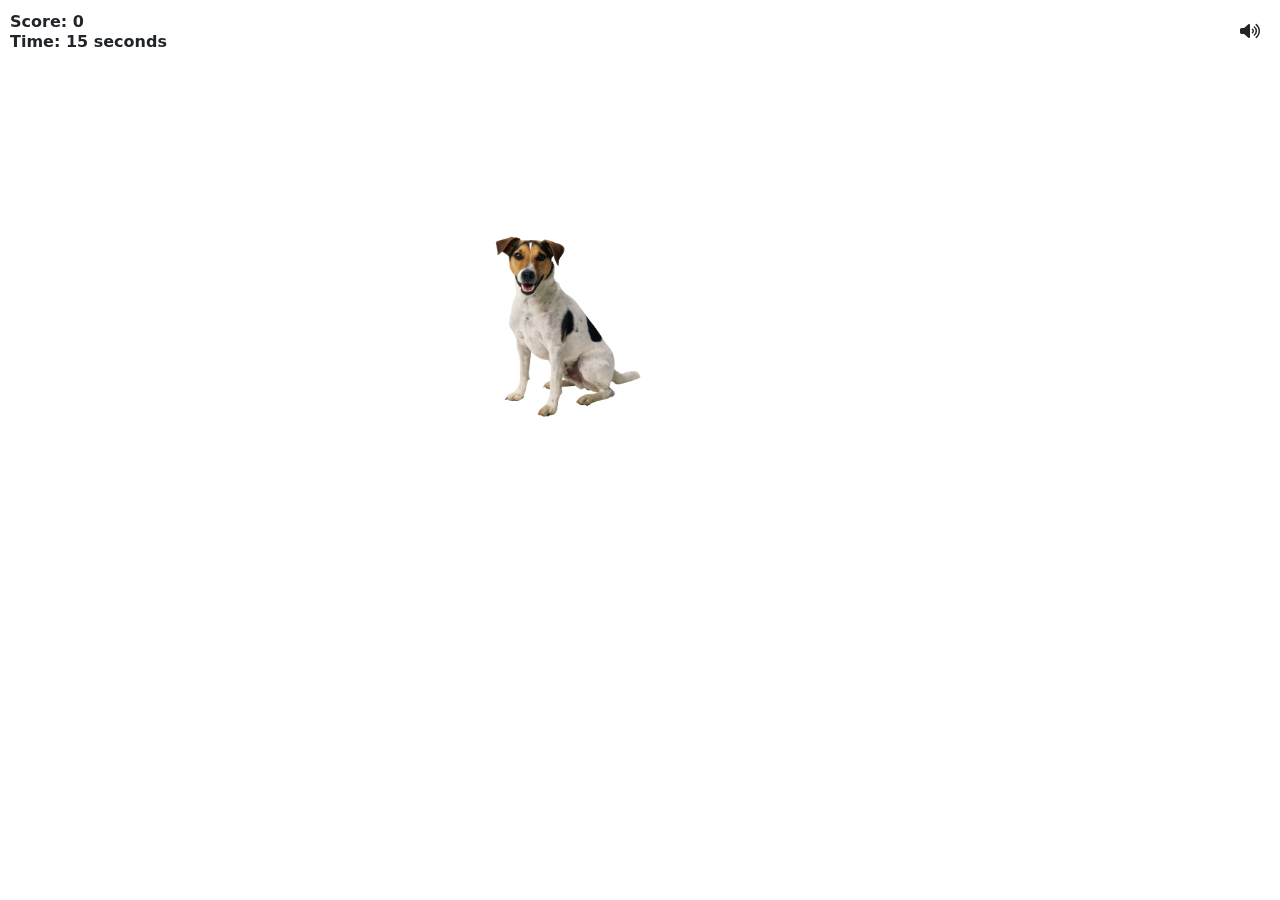
==== game.html @ c9e43b43 "sectionedOff" ====
<!DOCTYPE html>
<html lang="en">

<head>
    <meta charset="UTF-8">
    <meta name="viewport" content="width=device-width, initial-scale=1.0">
    <title>Sequential Random Buttons</title>
    <link href="https://cdn.jsdelivr.net/npm/bootstrap@5.3.0/dist/css/bootstrap.min.css" rel="stylesheet">
    <link rel="icon" type="image/x-icon" href="/Pictures/ExtraPictures/OscarFavicon.ico">
    <!-- Font Awesome -->
    <link href="https://cdnjs.cloudflare.com/ajax/libs/font-awesome/6.0.0-beta3/css/all.min.css" rel="stylesheet">
    <link rel="stylesheet" href="CSS/game.css">
</head>

<body>
    <div id="container" class="container-fluid">
        <img id="OscarImages" src="" class="OscarImages" alt="Oscar image">
        <div id="score">Score: 0</div>
        <div id="fail-message" class="pb-4">You failed, you need at least 7 points to claim your reward<br><button
                id="restart-button" class="btn btn-secondary mt-5">Restart</button></div>
        <button id="view-reward" class="btn btn-lg btn-success">View your reward</button>
    </div>
    
    <!-- Add cute music -->
    <audio id="cute-music" loop>
        <source src="cute_music.mp3" type="audio/mpeg">
        Your browser does not support the audio element.
    </audio>
    
    <div id="mute-toggle"><i class="fas fa-volume-up"></i></div>
    <div id="timer">Time: <span id="timer-countdown">15</span> seconds</div>
    

    <script src="JS/game.js"></script>
</body>

</html>
---- CSS/game.css ----
body {
    position: relative;
}

#container {
    position: relative;
    height: 90vh;
    width: 100%;
    /* Ensure the container takes full width */
}

.OscarImages {
    position: absolute;
    transition: top 0.5s, left 0.5s;
    /* Smooth transition for image movement */
    width: 150px;
    /* Adjust the width as needed */
    height: auto;
    /* Maintain aspect ratio */
}

#score {
    position: fixed;
    top: 10px;
    left: 10px;
    font-weight: bold;
}

#fail-message {
    position: absolute;
    top: 50%;
    left: 50%;
    transform: translate(-50%, -50%);
    font-size: 24px;
    font-weight: bold;
    text-align: center;
    color: red;
    display: none;
}

#view-reward {
    position: absolute;
    top: 50%;
    left: 50%;
    transform: translate(-50%, -50%);
    font-size: 24px;
    font-weight: bold;
    text-align: center;
    color: green;
    display: none;
}

#restart-button {
    position: absolute;
    top: 70%;
    left: 50%;
    transform: translateX(-50%);
    display: none;
}

#mute-toggle {
    position: fixed;
    top: 10px;
    right: 10px;
    z-index: 9999;
    background-color: rgba(255, 255, 255, 0.5);
    padding: 10px;
    border-radius: 50%;
    cursor: pointer;
}

#timer {
    position: fixed;
    top: 30px;
    left: 10px;
    font-weight: bold;
}
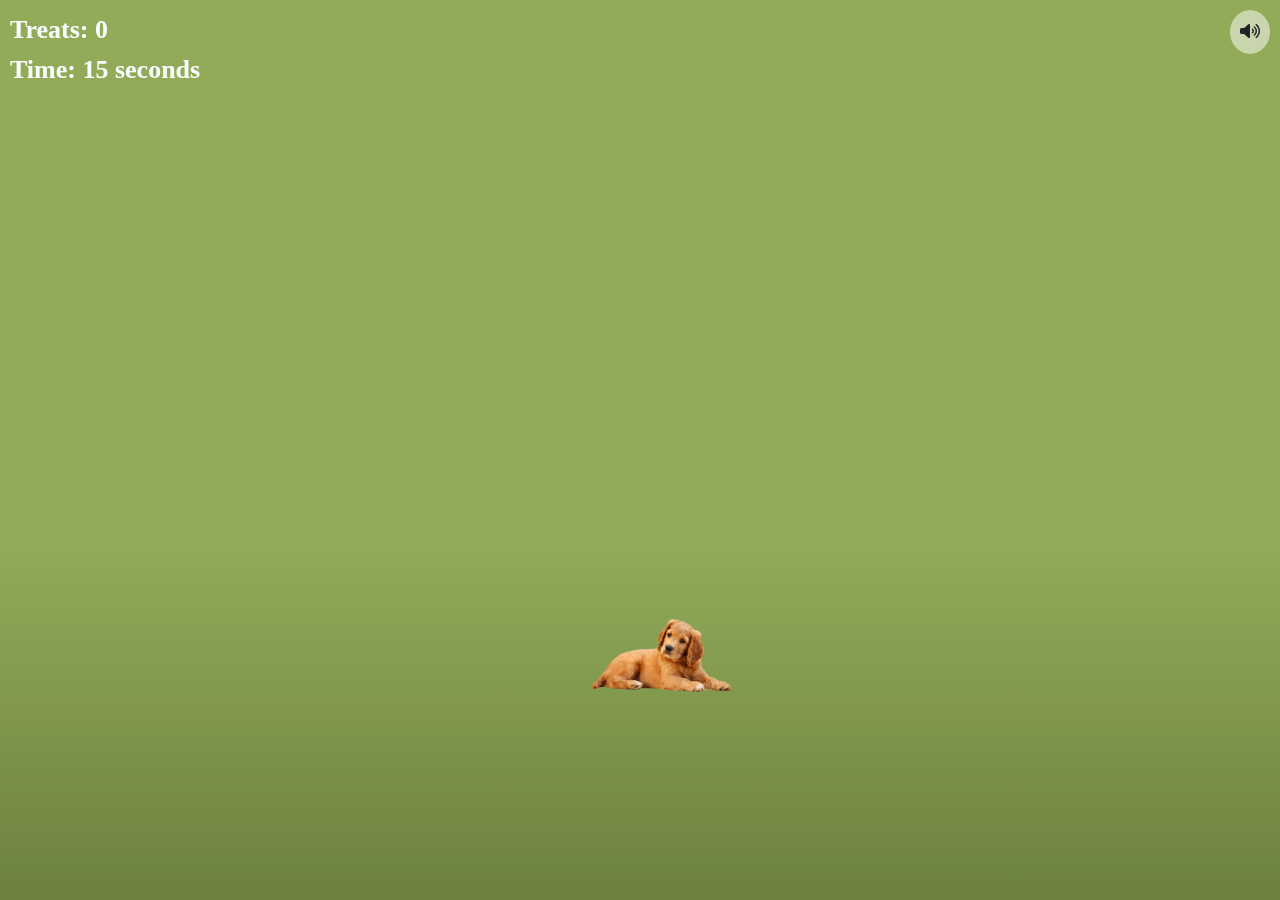
==== commit dded4b58: "nice" ====
--- a/game.html
+++ b/game.html
@@ -4,7 +4,7 @@
 <head>
     <meta charset="UTF-8">
     <meta name="viewport" content="width=device-width, initial-scale=1.0">
-    <title>Sequential Random Buttons</title>
+    <title>Tatiana's Birthday</title>
     <link href="https://cdn.jsdelivr.net/npm/bootstrap@5.3.0/dist/css/bootstrap.min.css" rel="stylesheet">
     <link rel="icon" type="image/x-icon" href="/Pictures/ExtraPictures/OscarFavicon.ico">
     <!-- Font Awesome -->
@@ -14,18 +14,15 @@
 
 <body>
     <div id="container" class="container-fluid">
-        <img id="OscarImages" src="" class="OscarImages" alt="Oscar image">
-        <div id="score">Score: 0</div>
-        <div id="fail-message" class="pb-4">You failed, you need at least 7 points to claim your reward<br><button
-                id="restart-button" class="btn btn-secondary mt-5">Restart</button></div>
-        <button id="view-reward" class="btn btn-lg btn-success">View your reward</button>
+        <img id="OscarImages" src="" class="OscarImages" style="cursor:pointer" alt="Oscar image">
+        <div id="score">Treats: 0</div>
+        <div id="fail-message" class="pb-4">Tatiana, you let Oscar run away... you need seven treats for him to come back!<br><button
+                id="restart-button" class="btn btn-lg custom-button mt-5">Restart</button></div>
+        
+        <button id="view-reward" class="btn btn-lg custom-button">Oscar is saved! Let's celebrate!</button>
     </div>
     
-    <!-- Add cute music -->
-    <audio id="cute-music" loop>
-        <source src="cute_music.mp3" type="audio/mpeg">
-        Your browser does not support the audio element.
-    </audio>
+    
     
     <div id="mute-toggle"><i class="fas fa-volume-up"></i></div>
     <div id="timer">Time: <span id="timer-countdown">15</span> seconds</div>
--- a/CSS/game.css
+++ b/CSS/game.css
@@ -1,11 +1,17 @@
 body {
+    font-family: 'Bubblegum Sans', cursive;
     position: relative;
+}
+
+.container-fluid {
+    height: 100vh;
 }
 
 #container {
     position: relative;
-    height: 90vh;
+    height: 100vh;
     width: 100%;
+    background: linear-gradient(to bottom, #92AB58 60%, #6C8140 100%);
     /* Ensure the container takes full width */
 }
 
@@ -16,6 +22,9 @@
     width: 150px;
     /* Adjust the width as needed */
     height: auto;
+    cursor: pointer;
+    /* Change cursor to pointer on hover */
+
     /* Maintain aspect ratio */
 }
 
@@ -23,7 +32,20 @@
     position: fixed;
     top: 10px;
     left: 10px;
+    font-size: 26px;
+    font-family: 'Bubblegum Sans', cursive;
+    color: #FCFDFF;
     font-weight: bold;
+}
+
+#timer {
+    position: fixed;
+    top: 50px;
+    left: 10px;
+    font-size: 26px;
+    font-weight: bold;
+    font-family: 'Bubblegum Sans', cursive;
+    color: #FCFDFF;
 }
 
 #fail-message {
@@ -34,8 +56,19 @@
     font-size: 24px;
     font-weight: bold;
     text-align: center;
-    color: red;
+    color: #383838;
     display: none;
+}
+
+.custom-button{
+    color: #FCFDFF;
+    background-color: #383838;
+    border: 3px solid #383838;
+}
+
+.custom-button:hover{
+    border: 3px solid #383838;
+    color:#383838
 }
 
 #view-reward {
@@ -46,7 +79,6 @@
     font-size: 24px;
     font-weight: bold;
     text-align: center;
-    color: green;
     display: none;
 }
 
@@ -68,10 +100,15 @@
     border-radius: 50%;
     cursor: pointer;
 }
+.fun-message {
+    font-size: 20px;
+    font-weight: bold;
+    font-family: 'Bubblegum Sans', cursive;
+    color: #FCFDFF;
+}
 
-#timer {
-    position: fixed;
-    top: 30px;
-    left: 10px;
-    font-weight: bold;
+@media (max-width: 768px) {
+    .OscarImages {
+        width: 100px; /* Change width to 100px for phones */
+    }
 }
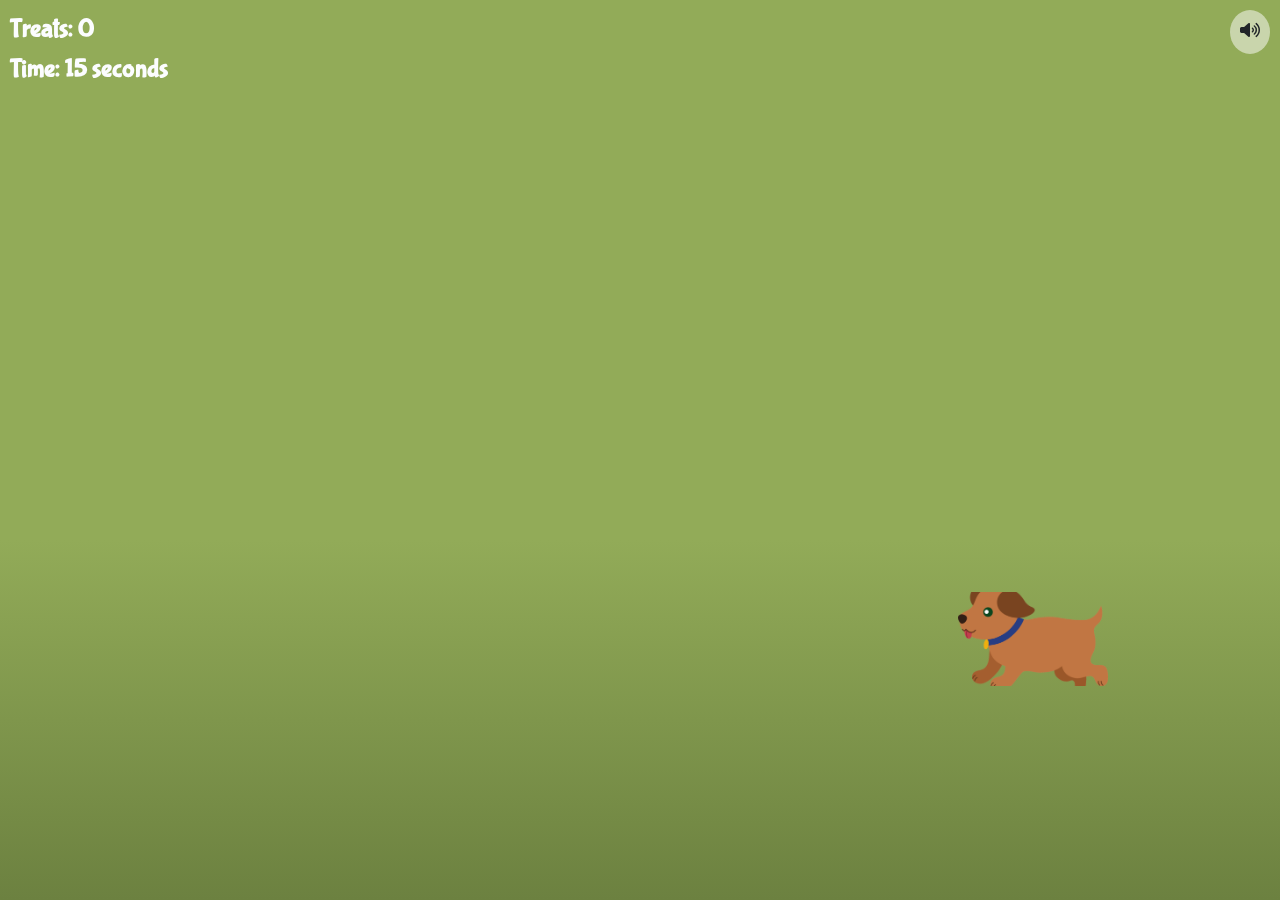
==== commit 1c959a32: "nice" ====
--- a/game.html
+++ b/game.html
@@ -8,7 +8,8 @@
     <link href="https://cdn.jsdelivr.net/npm/bootstrap@5.3.0/dist/css/bootstrap.min.css" rel="stylesheet">
     <link rel="icon" type="image/x-icon" href="/Pictures/ExtraPictures/OscarFavicon.ico">
     <!-- Font Awesome -->
-    <link href="https://cdnjs.cloudflare.com/ajax/libs/font-awesome/6.0.0-beta3/css/all.min.css" rel="stylesheet">
+    <link rel="stylesheet" href="https://fonts.googleapis.com/css2?family=Bubblegum+Sans&display=swap">
+     <link href="https://cdnjs.cloudflare.com/ajax/libs/font-awesome/6.0.0-beta3/css/all.min.css" rel="stylesheet">
     <link rel="stylesheet" href="CSS/game.css">
 </head>
 
--- a/CSS/game.css
+++ b/CSS/game.css
@@ -33,9 +33,9 @@
     top: 10px;
     left: 10px;
     font-size: 26px;
-    font-family: 'Bubblegum Sans', cursive;
     color: #FCFDFF;
     font-weight: bold;
+    font-family: 'Bubblegum Sans', cursive;
 }
 
 #timer {
@@ -103,8 +103,8 @@
 .fun-message {
     font-size: 20px;
     font-weight: bold;
+    color: #FCFDFF;
     font-family: 'Bubblegum Sans', cursive;
-    color: #FCFDFF;
 }
 
 @media (max-width: 768px) {
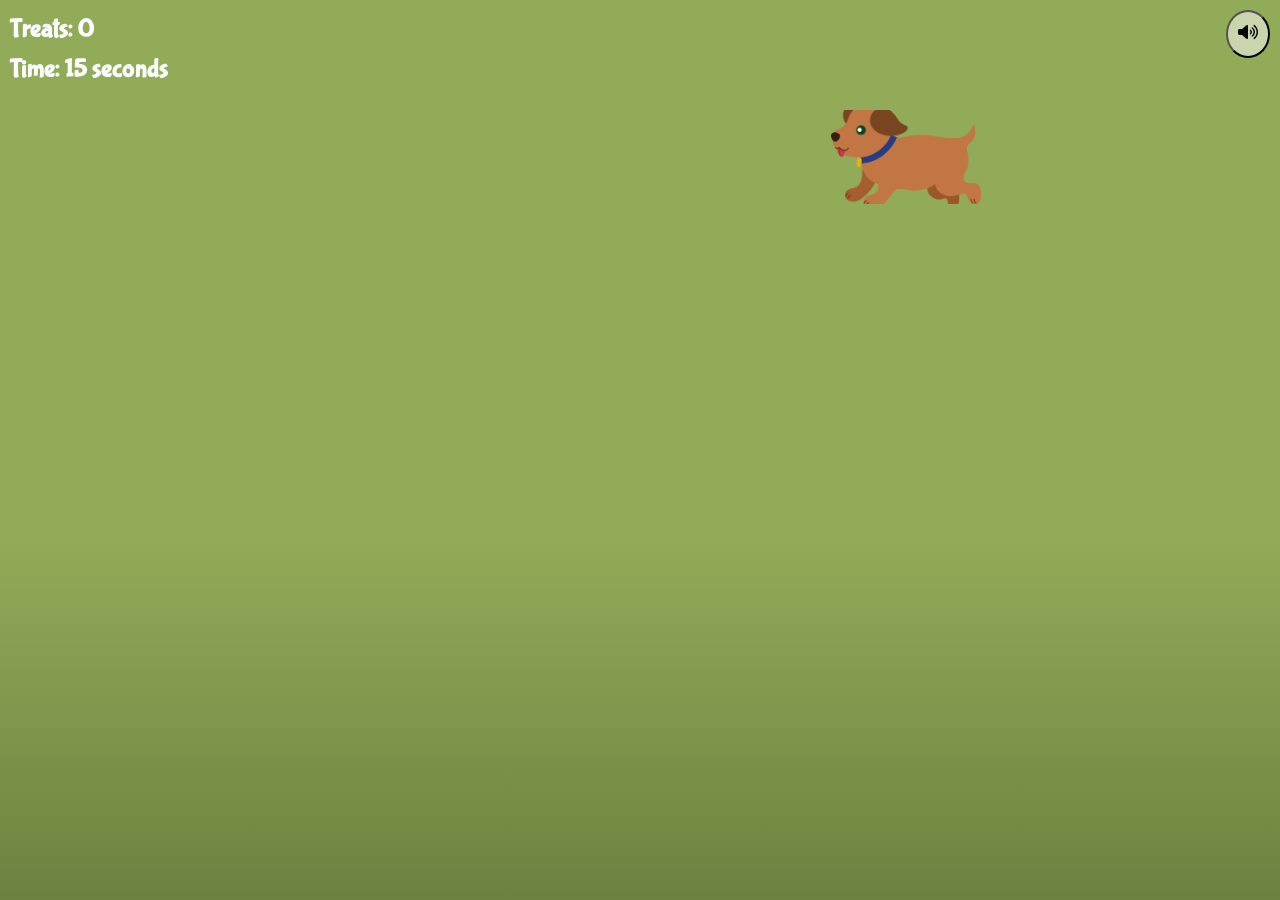
==== commit 427afb00: "nice" ====
--- a/game.html
+++ b/game.html
@@ -14,6 +14,14 @@
 </head>
 
 <body>
+    <audio id="cute-music" autoplay loop>
+        <source src="cute_music.mp3" type="audio/mpeg">
+        Your browser does not support the audio element.
+    </audio>
+    <button id="mute-toggle" onclick="toggleMute()">
+        <i id="mute-icon" class="fas fa-volume-up"></i>
+    </button>
+    
     <div id="container" class="container-fluid">
         <img id="OscarImages" src="" class="OscarImages" style="cursor:pointer" alt="Oscar image">
         <div id="score">Treats: 0</div>
@@ -23,9 +31,6 @@
         <button id="view-reward" class="btn btn-lg custom-button">Oscar is saved! Let's celebrate!</button>
     </div>
     
-    
-    
-    <div id="mute-toggle"><i class="fas fa-volume-up"></i></div>
     <div id="timer">Time: <span id="timer-countdown">15</span> seconds</div>
     
 
